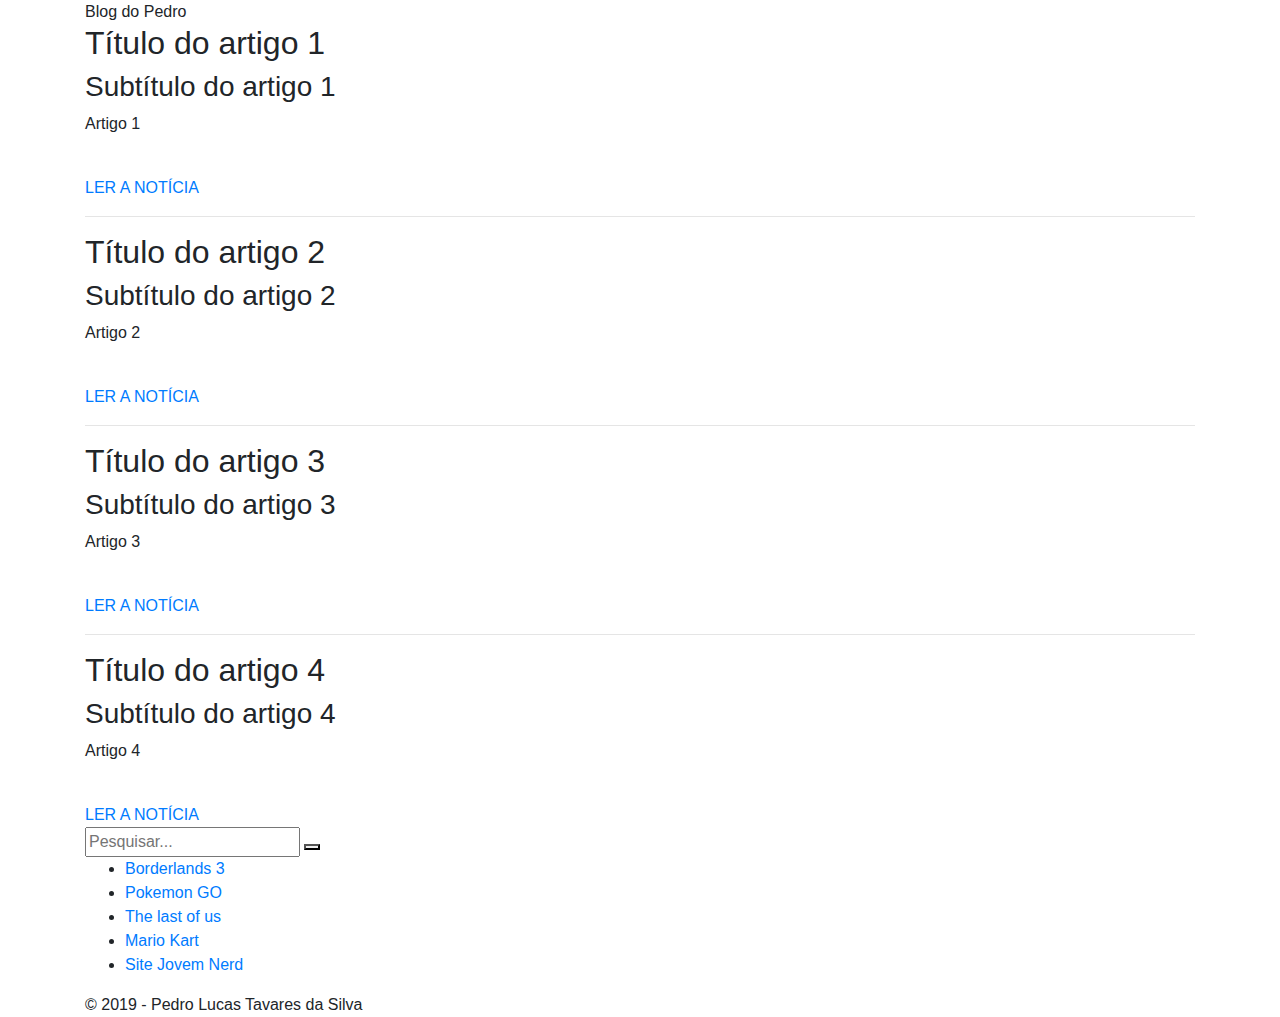
==== index.html @ 920e1dab "Primeiro commit" ====
<!DOCTYPE html>
<html lang="pt-br" dir="ltr">

<head>
    <meta charset="utf-8" />
    <title>Blog do Pedro - Quanta criatividade</title>
    <link rel="stylesheet" href="style.css" />
    <link href="https://fonts.googleapis.com/css?family=Amatic+SC&display=swap" rel="stylesheet" />
    <link href="https://fonts.googleapis.com/css?family=Amatic+SC|Julius+Sans+One&display=swap" rel="stylesheet" />
    <link href="https://fonts.googleapis.com/css?family=Montserrat&display=swap" rel="stylesheet" />
    <link rel="stylesheet" href="https://use.fontawesome.com/releases/v5.6.3/css/all.css"
        integrity="sha384-UHRtZLI+pbxtHCWp1t77Bi1L4ZtiqrqD80Kn4Z8NTSRyMA2Fd33n5dQ8lWUE00s/" crossorigin="anonymous" />
    <link rel="stylesheet" href="https://stackpath.bootstrapcdn.com/bootstrap/4.3.1/css/bootstrap.min.css"
        integrity="sha384-ggOyR0iXCbMQv3Xipma34MD+dH/1fQ784/j6cY/iJTQUOhcWr7x9JvoRxT2MZw1T" crossorigin="anonymous">
    <script src="https://stackpath.bootstrapcdn.com/bootstrap/4.3.1/js/bootstrap.min.js"
        integrity="sha384-JjSmVgyd0p3pXB1rRibZUAYoIIy6OrQ6VrjIEaFf/nJGzIxFDsf4x0xIM+B07jRM"
        crossorigin="anonymous"></script>

</head>

<body>
    <div class="container">
        <header>Blog do Pedro</header>
        <!--  filho -->
        <div class="content">



            <main>
                <article class="artigo" id="artigo1">
                    <h2>Título do artigo 1</h2>
                    <h3>
                        Subtítulo do artigo 1
                    </h3>
                    <p>
                        Artigo 1
                    </p>
                    <div>
                        <img src="https://uploads.jovemnerd.com.br/wp-content/uploads/2019/09/borderlands-3-review-760x428.jpg"
                            alt="" />
                    </div>
                    <a target="_blank" href="https://jovemnerd.com.br/nerdbunker/borderlands-3-review/">LER A
                        NOTÍCIA</a>
                </article>
                <hr />
                <article class="artigo" id="artigo2">
                    <h2>Título do artigo 2</h2>
                    <h3>
                        Subtítulo do artigo 2
                    </h3>
                    <p>
                        Artigo 2
                    </p>
                    <div>
                        <img src="https://uploads.jovemnerd.com.br/wp-content/uploads/2019/09/pokemon-go-faturamento-176-milhoes-760x428.png"
                            alt="" />
                    </div>
                    <a target="_blank"
                        href="https://jovemnerd.com.br/nerdbunker/pokemon-go-tem-seu-melhor-mes-desde-o-lancamento/">LER
                        A
                        NOTÍCIA</a>
                </article>
                <hr />
                <article class="artigo" id="artigo3">
                    <h2>
                        Título do artigo 3
                    </h2>
                    <h3>
                        Subtítulo do artigo 3
                    </h3>
                    <p>
                        Artigo 3
                    </p>
                    <div>
                        <img src="https://uploads.jovemnerd.com.br/wp-content/uploads/2019/09/the-last-of-us-e-mlb-the-show-19-sao-os-jogos-da-ps-plus-de-outubro-760x428.jpg"
                            alt="" />
                    </div>
                    <a target="_blank"
                        href="https://jovemnerd.com.br/nerdbunker/the-last-of-us-naughty-dog-divulga-video-que-mostra-a-evolucao-do-visual-de-ellie/">LER
                        A NOTÍCIA</a>
                </article>
                <hr />
                <article class="artigo" id="artigo4">
                    <h2>
                        Título do artigo 4
                    </h2>
                    <h3>
                        Subtítulo do artigo 4
                    </h3>
                    <p>
                        Artigo 4
                    </p>
                    <div>
                        <img src="https://uploads.jovemnerd.com.br/wp-content/uploads/2019/09/mario-kart-tour-recorde-downloads-760x428.png"
                            alt="" />
                    </div>
                    <a target="_blank"
                        href="https://uploads.jovemnerd.com.br/wp-content/uploads/2019/09/mario-kart-tour-recorde-downloads-760x428.png">LER
                        A NOTÍCIA</a>
                </article>
            </main>
            <aside class="lado">
                <div class="pesquisar">
                    <form action="http://www.google.com/search" method="get" target="_blank">
                        <input type="text" class="pesquisar-txt" name="q" placeholder="Pesquisar..." />
                        <button class="pesquisar-btn" type="submit">
                            <i class="fas fa-search"></i>
                        </button>
                    </form>

                </div>
                <ul>
                    <li><a href="#artigo1">Borderlands 3</a></li>
                    <li><a href="#artigo2">Pokemon GO</a></li>
                    <li><a href="#artigo3">The last of us</a></li>
                    <li><a href="#artigo4">Mario Kart</a></li>
                    <li>
                        <a target="_blank" href="https://jovemnerd.com.br">Site Jovem Nerd</a>
                    </li>
                </ul>
            </aside>
        </div>
        <footer>
            &copy; 2019 - Pedro Lucas Tavares da Silva
        </footer>
    </div>
</body>

</html>
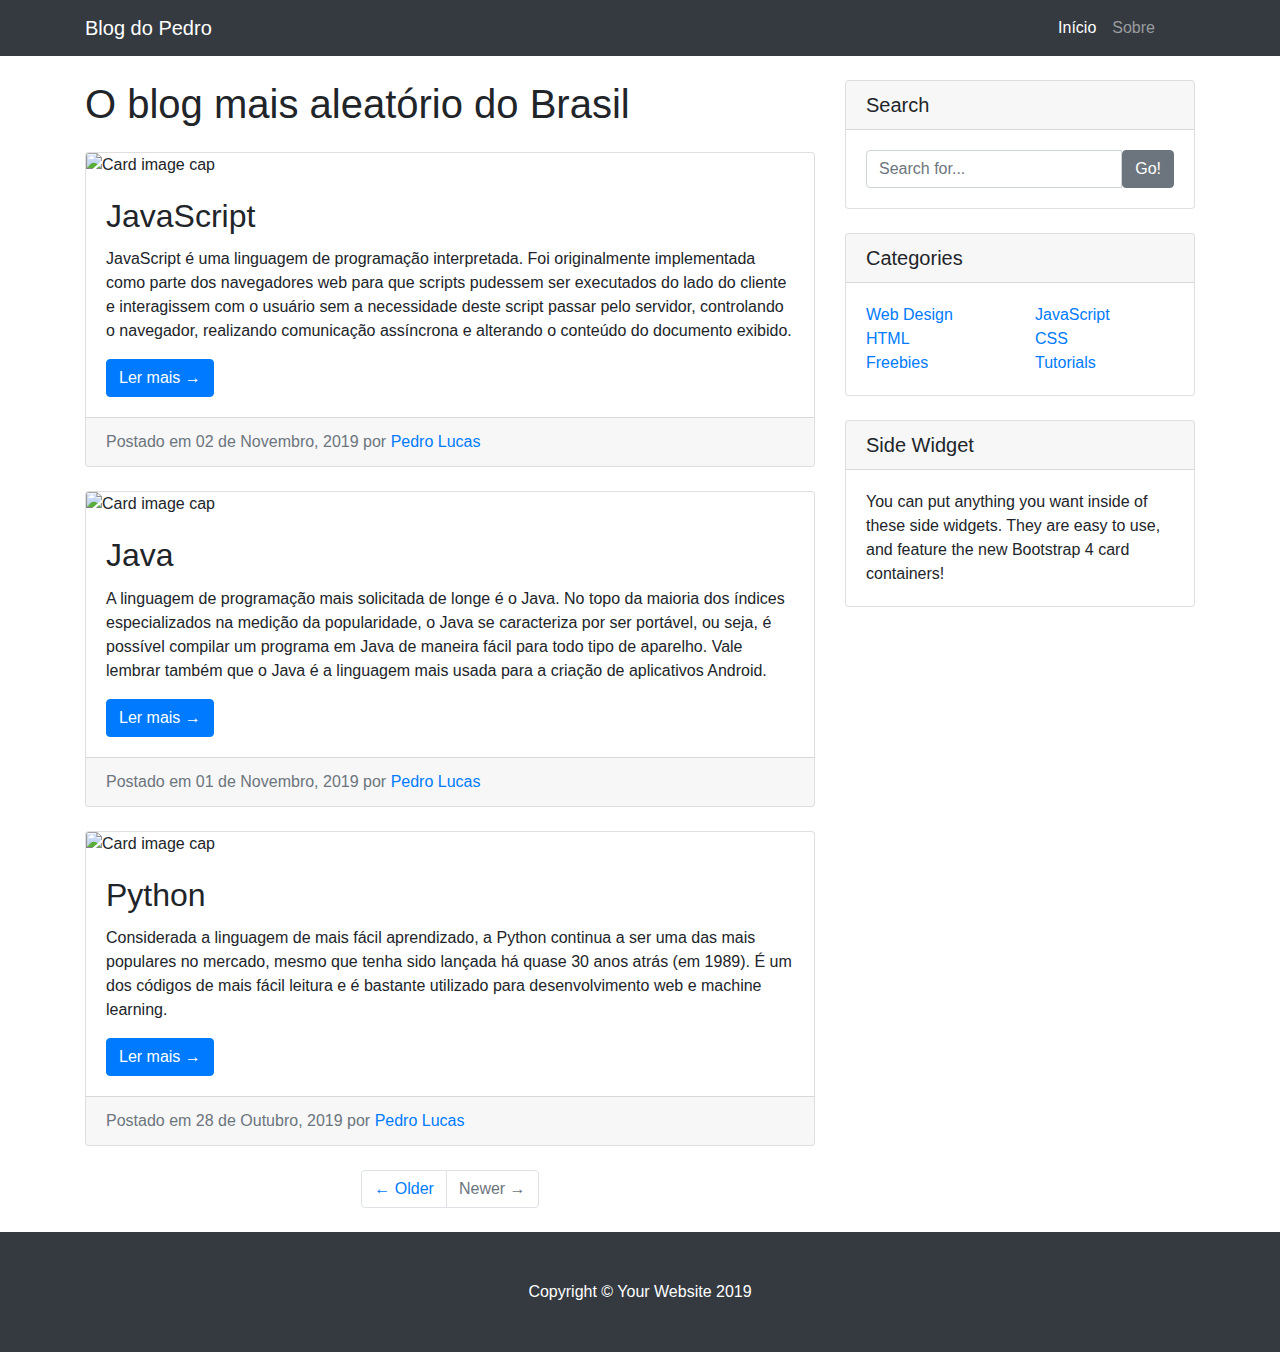
==== commit ed1e0d68: "Blog quase pronto" ====
--- a/index.html
+++ b/index.html
@@ -1,129 +1,139 @@
 <!DOCTYPE html>
-<html lang="pt-br" dir="ltr">
+
+<html lang="pt-br">
 
 <head>
-    <meta charset="utf-8" />
-    <title>Blog do Pedro - Quanta criatividade</title>
-    <link rel="stylesheet" href="style.css" />
-    <link href="https://fonts.googleapis.com/css?family=Amatic+SC&display=swap" rel="stylesheet" />
-    <link href="https://fonts.googleapis.com/css?family=Amatic+SC|Julius+Sans+One&display=swap" rel="stylesheet" />
-    <link href="https://fonts.googleapis.com/css?family=Montserrat&display=swap" rel="stylesheet" />
-    <link rel="stylesheet" href="https://use.fontawesome.com/releases/v5.6.3/css/all.css"
-        integrity="sha384-UHRtZLI+pbxtHCWp1t77Bi1L4ZtiqrqD80Kn4Z8NTSRyMA2Fd33n5dQ8lWUE00s/" crossorigin="anonymous" />
-    <link rel="stylesheet" href="https://stackpath.bootstrapcdn.com/bootstrap/4.3.1/css/bootstrap.min.css"
-        integrity="sha384-ggOyR0iXCbMQv3Xipma34MD+dH/1fQ784/j6cY/iJTQUOhcWr7x9JvoRxT2MZw1T" crossorigin="anonymous">
-    <script src="https://stackpath.bootstrapcdn.com/bootstrap/4.3.1/js/bootstrap.min.js"
-        integrity="sha384-JjSmVgyd0p3pXB1rRibZUAYoIIy6OrQ6VrjIEaFf/nJGzIxFDsf4x0xIM+B07jRM"
-        crossorigin="anonymous"></script>
-
+  <meta charset="utf-8">
+  <meta name="viewport" content="width=device-width, initial-scale=1, shrink-to-fit=no">
+  <meta name="description" content="">
+  <meta name="author" content="">
+  <title>Blog do Pedro</title>
+  <link rel="stylesheet" href="https://stackpath.bootstrapcdn.com/bootstrap/4.3.1/css/bootstrap.min.css"
+    integrity="sha384-ggOyR0iXCbMQv3Xipma34MD+dH/1fQ784/j6cY/iJTQUOhcWr7x9JvoRxT2MZw1T" crossorigin="anonymous">
+  <link href="css/blog-home.css" rel="stylesheet">
 </head>
 
 <body>
+  <nav class="navbar navbar-expand-lg navbar-dark bg-dark fixed-top">
     <div class="container">
-        <header>Blog do Pedro</header>
-        <!--  filho -->
-        <div class="content">
+      <a class="navbar-brand" href="#">Blog do Pedro</a>
+      <button class="navbar-toggler" type="button" data-toggle="collapse" data-target="#navbarResponsive"
+        aria-controls="navbarResponsive" aria-expanded="false" aria-label="Toggle navigation">
+        <span class="navbar-toggler-icon"></span>
+      </button>
+      <div class="collapse navbar-collapse" id="navbarResponsive">
+        <ul class="navbar-nav ml-auto">
+          <li class="nav-item active"> <a class="nav-link" href="#">Início<span class="sr-only">(current)</span> </a>
+          </li>
+          <li class="nav-item"> <a class="nav-link" href="#">Sobre</a> </li>
+          <li class="nav-item"> <a class="nav-link" href="#"></a> </li>
+          <li class="nav-item"> <a class="nav-link" href="#"></a> </li>
+        </ul>
+      </div>
+    </div>
+  </nav>
+  <div class="container">
+    <div class="row">
+      <div class="col-md-8">
+        <h1 class="my-4">O blog mais aleatório do Brasil</h1>
+        <div class="card mb-4"> <img class="card-img-top"
+            src="https://dkrn4sk0rn31v.cloudfront.net/2018/03/01133925/javascript.png" alt="Card image cap">
+          <div class="card-body">
+            <h2 class="card-title">JavaScript</h2>
+            <p class="card-text">JavaScript é uma linguagem de programação interpretada. Foi originalmente implementada
+              como parte dos navegadores web
+              para que scripts pudessem ser executados do lado do cliente e interagissem com o usuário sem a necessidade
+              deste script
+              passar pelo servidor, controlando o navegador, realizando comunicação assíncrona e alterando o conteúdo do
+              documento
+              exibido.</p> <a href="#" class="btn btn-primary">Ler mais &rarr;</a>
+          </div>
+          <div class="card-footer text-muted">Postado em 02 de Novembro, 2019 por <a href="#">Pedro Lucas</a> </div>
+        </div>
+        <div class="card mb-4"> <img class="card-img-top"
+            src="https://s3.amazonaws.com/blog-geek-midia/wp-content/uploads/2018/04/03114414/java-860x418-750x410.png"
+            alt="Card image cap">
+          <div class="card-body">
+            <h2 class="card-title">Java</h2>
+            <p class="card-text">A linguagem de programação mais solicitada de longe é o Java. No topo da maioria dos
+              índices especializados na medição
+              da popularidade, o Java se caracteriza por ser portável, ou seja, é possível compilar um programa em Java
+              de maneira
+              fácil para todo tipo de aparelho. Vale lembrar também que o Java é a linguagem mais usada para a criação
+              de aplicativos
+              Android.</p> <a href="#" class="btn btn-primary">Ler mais &rarr;</a>
+          </div>
+          <div class="card-footer text-muted">Postado em 01 de Novembro, 2019 por <a href="#">Pedro Lucas</a> </div>
+        </div>
+        <div class="card mb-4"> <img class="card-img-top"
+            src="https://www.dev-cafe.org/wp-content/uploads/2018/08/python-logo-3.6-650x433.gif" alt="Card image cap">
+          <div class="card-body">
+            <h2 class="card-title">Python</h2>
+            <p class="card-text">Considerada a linguagem de mais fácil aprendizado, a Python continua a ser uma das mais
+              populares no mercado, mesmo que
+              tenha sido lançada há quase 30 anos atrás (em 1989). É um dos códigos de mais fácil leitura e é bastante
+              utilizado para
+              desenvolvimento web e machine learning.</p> <a href="#" class="btn btn-primary">Ler mais &rarr;</a>
+          </div>
+          <div class="card-footer text-muted">Postado em 28 de Outubro, 2019 por <a href="#">Pedro Lucas</a> </div>
+        </div>
+        <ul class="pagination justify-content-center mb-4">
+          <li class="page-item"> <a class="page-link" href="#">&larr; Older</a> </li>
+          <li class="page-item disabled"> <a class="page-link" href="#">Newer &rarr;</a> </li>
+        </ul>
+      </div>
+      <div class="col-md-4">
+        <div class="card my-4">
+          <h5 class="card-header">Search</h5>
+          <div class="card-body">
+            <div class="input-group"> <input type="text" class="form-control" placeholder="Search for..."> <span
+                class="input-group-btn"> <button class="btn btn-secondary" type="button">Go!</button> </span> </div>
+          </div>
+        </div>
+        <div class="card my-4">
+          <h5 class="card-header">Categories</h5>
+          <div class="card-body">
+            <div class="row">
+              <div class="col-lg-6">
+                <ul class="list-unstyled mb-0">
+                  <li> <a href="#">Web Design</a> </li>
+                  <li> <a href="#">HTML</a> </li>
+                  <li> <a href="#">Freebies</a> </li>
+                </ul>
+              </div>
+              <div class="col-lg-6">
+                <ul class="list-unstyled mb-0">
+                  <li> <a href="#">JavaScript</a> </li>
+                  <li> <a href="#">CSS</a> </li>
+                  <li> <a href="#">Tutorials</a> </li>
+                </ul>
+              </div>
+            </div>
+          </div>
+        </div>
+        <div class="card my-4">
+          <h5 class="card-header">Side Widget</h5>
+          <div class="card-body"> You can put anything you want inside of these side widgets. They are easy to use, and
+            feature the new Bootstrap 4 card containers! </div>
+        </div>
+      </div>
+    </div>
+  </div>
 
-
-
-            <main>
-                <article class="artigo" id="artigo1">
-                    <h2>Título do artigo 1</h2>
-                    <h3>
-                        Subtítulo do artigo 1
-                    </h3>
-                    <p>
-                        Artigo 1
-                    </p>
-                    <div>
-                        <img src="https://uploads.jovemnerd.com.br/wp-content/uploads/2019/09/borderlands-3-review-760x428.jpg"
-                            alt="" />
-                    </div>
-                    <a target="_blank" href="https://jovemnerd.com.br/nerdbunker/borderlands-3-review/">LER A
-                        NOTÍCIA</a>
-                </article>
-                <hr />
-                <article class="artigo" id="artigo2">
-                    <h2>Título do artigo 2</h2>
-                    <h3>
-                        Subtítulo do artigo 2
-                    </h3>
-                    <p>
-                        Artigo 2
-                    </p>
-                    <div>
-                        <img src="https://uploads.jovemnerd.com.br/wp-content/uploads/2019/09/pokemon-go-faturamento-176-milhoes-760x428.png"
-                            alt="" />
-                    </div>
-                    <a target="_blank"
-                        href="https://jovemnerd.com.br/nerdbunker/pokemon-go-tem-seu-melhor-mes-desde-o-lancamento/">LER
-                        A
-                        NOTÍCIA</a>
-                </article>
-                <hr />
-                <article class="artigo" id="artigo3">
-                    <h2>
-                        Título do artigo 3
-                    </h2>
-                    <h3>
-                        Subtítulo do artigo 3
-                    </h3>
-                    <p>
-                        Artigo 3
-                    </p>
-                    <div>
-                        <img src="https://uploads.jovemnerd.com.br/wp-content/uploads/2019/09/the-last-of-us-e-mlb-the-show-19-sao-os-jogos-da-ps-plus-de-outubro-760x428.jpg"
-                            alt="" />
-                    </div>
-                    <a target="_blank"
-                        href="https://jovemnerd.com.br/nerdbunker/the-last-of-us-naughty-dog-divulga-video-que-mostra-a-evolucao-do-visual-de-ellie/">LER
-                        A NOTÍCIA</a>
-                </article>
-                <hr />
-                <article class="artigo" id="artigo4">
-                    <h2>
-                        Título do artigo 4
-                    </h2>
-                    <h3>
-                        Subtítulo do artigo 4
-                    </h3>
-                    <p>
-                        Artigo 4
-                    </p>
-                    <div>
-                        <img src="https://uploads.jovemnerd.com.br/wp-content/uploads/2019/09/mario-kart-tour-recorde-downloads-760x428.png"
-                            alt="" />
-                    </div>
-                    <a target="_blank"
-                        href="https://uploads.jovemnerd.com.br/wp-content/uploads/2019/09/mario-kart-tour-recorde-downloads-760x428.png">LER
-                        A NOTÍCIA</a>
-                </article>
-            </main>
-            <aside class="lado">
-                <div class="pesquisar">
-                    <form action="http://www.google.com/search" method="get" target="_blank">
-                        <input type="text" class="pesquisar-txt" name="q" placeholder="Pesquisar..." />
-                        <button class="pesquisar-btn" type="submit">
-                            <i class="fas fa-search"></i>
-                        </button>
-                    </form>
-
-                </div>
-                <ul>
-                    <li><a href="#artigo1">Borderlands 3</a></li>
-                    <li><a href="#artigo2">Pokemon GO</a></li>
-                    <li><a href="#artigo3">The last of us</a></li>
-                    <li><a href="#artigo4">Mario Kart</a></li>
-                    <li>
-                        <a target="_blank" href="https://jovemnerd.com.br">Site Jovem Nerd</a>
-                    </li>
-                </ul>
-            </aside>
-        </div>
-        <footer>
-            &copy; 2019 - Pedro Lucas Tavares da Silva
-        </footer>
+  <footer class="py-5 bg-dark">
+    <div class="container">
+      <p class="m-0 text-center text-white">Copyright &copy; Your Website 2019</p>
     </div>
+  </footer>
+  <script src="https://code.jquery.com/jquery-3.3.1.slim.min.js"
+    integrity="sha384-q8i/X+965DzO0rT7abK41JStQIAqVgRVzpbzo5smXKp4YfRvH+8abtTE1Pi6jizo"
+    crossorigin="anonymous"></script>
+  <script src="https://cdnjs.cloudflare.com/ajax/libs/popper.js/1.14.7/umd/popper.min.js"
+    integrity="sha384-UO2eT0CpHqdSJQ6hJty5KVphtPhzWj9WO1clHTMGa3JDZwrnQq4sF86dIHNDz0W1"
+    crossorigin="anonymous"></script>
+  <script src="https://stackpath.bootstrapcdn.com/bootstrap/4.3.1/js/bootstrap.min.js"
+    integrity="sha384-JjSmVgyd0p3pXB1rRibZUAYoIIy6OrQ6VrjIEaFf/nJGzIxFDsf4x0xIM+B07jRM"
+    crossorigin="anonymous"></script>
 </body>
 
 </html>--- a/css/blog-home.css
+++ b/css/blog-home.css
@@ -0,0 +1,8 @@
+/*!
+ * Start Bootstrap - Blog Home (https://startbootstrap.com/template-overviews/blog-home)
+ * Copyright 2013-2019 Start Bootstrap
+ * Licensed under MIT (https://github.com/BlackrockDigital/startbootstrap-blog-home/blob/master/LICENSE)
+ */
+body {
+  padding-top: 56px;
+}
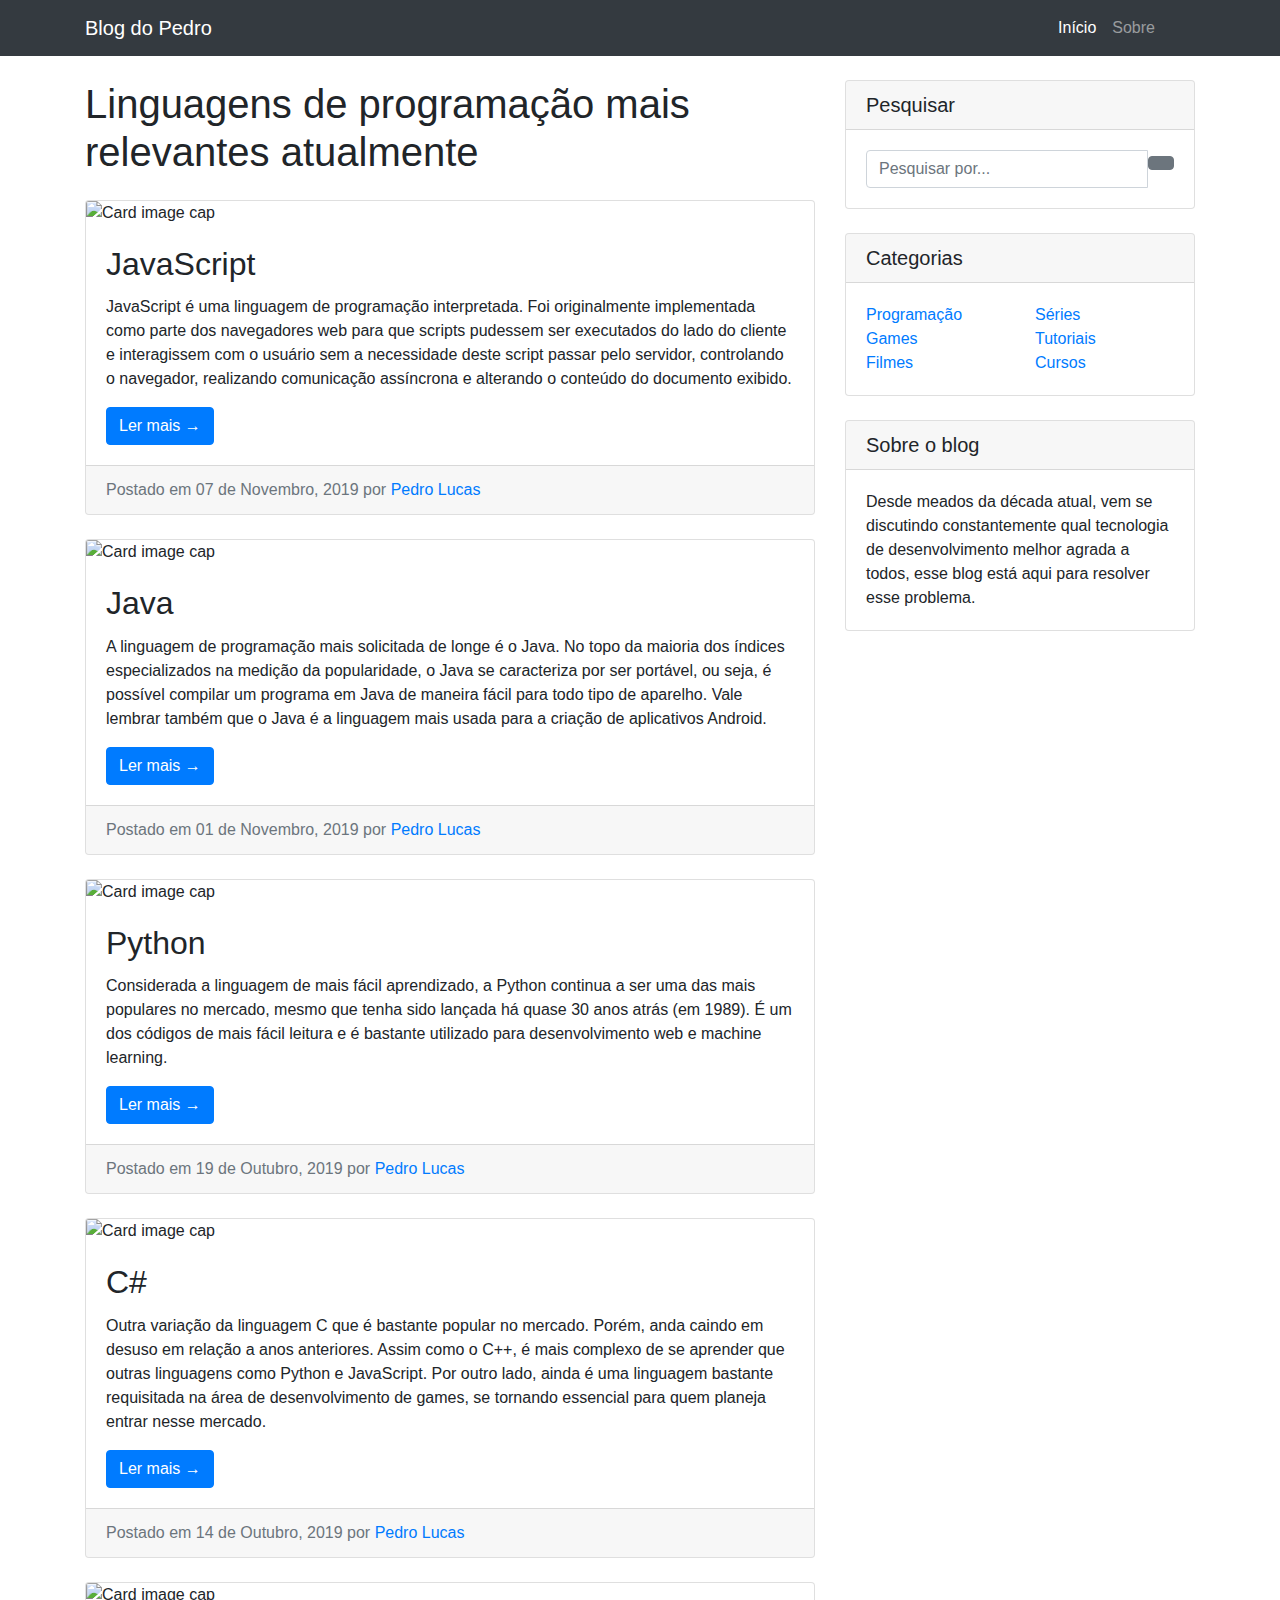
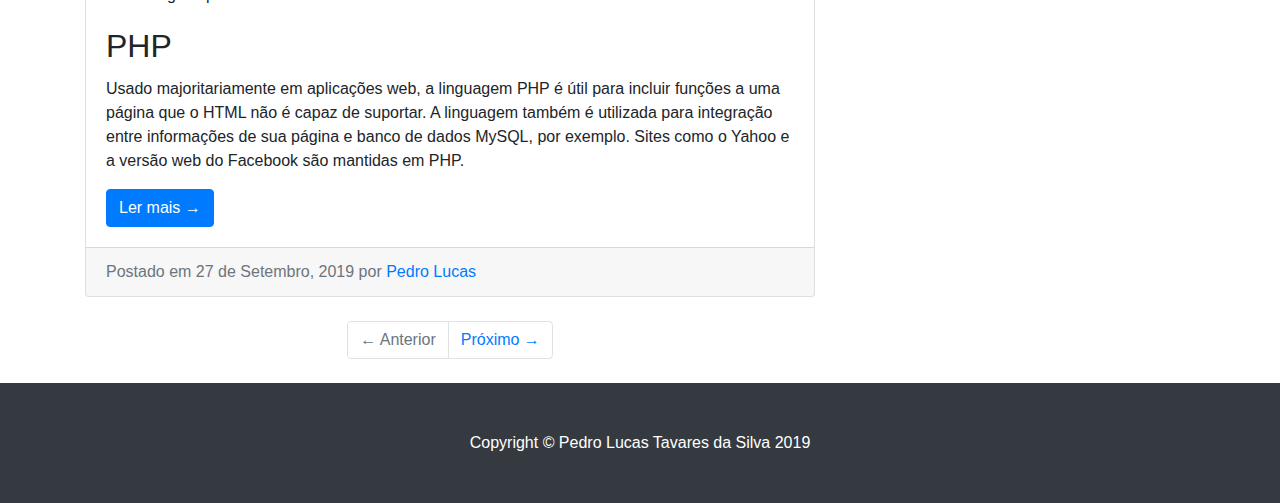
==== commit 3f8f2e2a: "blog mais quase pronto do que antes" ====
--- a/index.html
+++ b/index.html
@@ -10,7 +10,7 @@
   <title>Blog do Pedro</title>
   <link rel="stylesheet" href="https://stackpath.bootstrapcdn.com/bootstrap/4.3.1/css/bootstrap.min.css"
     integrity="sha384-ggOyR0iXCbMQv3Xipma34MD+dH/1fQ784/j6cY/iJTQUOhcWr7x9JvoRxT2MZw1T" crossorigin="anonymous">
-  <link href="css/blog-home.css" rel="stylesheet">
+  <link href="style.css" rel="stylesheet">
 </head>
 
 <body>
@@ -35,7 +35,7 @@
   <div class="container">
     <div class="row">
       <div class="col-md-8">
-        <h1 class="my-4">O blog mais aleatório do Brasil</h1>
+        <h1 class="my-4">Linguagens de programação mais relevantes atualmente</h1>
         <div class="card mb-4"> <img class="card-img-top"
             src="https://dkrn4sk0rn31v.cloudfront.net/2018/03/01133925/javascript.png" alt="Card image cap">
           <div class="card-body">
@@ -46,9 +46,12 @@
               deste script
               passar pelo servidor, controlando o navegador, realizando comunicação assíncrona e alterando o conteúdo do
               documento
-              exibido.</p> <a href="#" class="btn btn-primary">Ler mais &rarr;</a>
+              exibido.</p> <a target="blank" href="https://pt.wikipedia.org/wiki/JavaScript" class="btn btn-primary">Ler
+              mais
+              &rarr;</a>
           </div>
-          <div class="card-footer text-muted">Postado em 02 de Novembro, 2019 por <a href="#">Pedro Lucas</a> </div>
+          <div class="card-footer text-muted">Postado em 07 de Novembro, 2019 por <a
+              href="https://github.com/PedroLucasBR">Pedro Lucas</a> </div>
         </div>
         <div class="card mb-4"> <img class="card-img-top"
             src="https://s3.amazonaws.com/blog-geek-midia/wp-content/uploads/2018/04/03114414/java-860x418-750x410.png"
@@ -61,9 +64,12 @@
               de maneira
               fácil para todo tipo de aparelho. Vale lembrar também que o Java é a linguagem mais usada para a criação
               de aplicativos
-              Android.</p> <a href="#" class="btn btn-primary">Ler mais &rarr;</a>
+              Android.</p> <a target="blank"
+              href="https://pt.wikipedia.org/wiki/Java_(linguagem_de_programa%C3%A7%C3%A3o)" class="btn btn-primary">Ler
+              mais &rarr;</a>
           </div>
-          <div class="card-footer text-muted">Postado em 01 de Novembro, 2019 por <a href="#">Pedro Lucas</a> </div>
+          <div class="card-footer text-muted">Postado em 01 de Novembro, 2019 por <a
+              href="https://github.com/PedroLucasBR">Pedro Lucas</a> </div>
         </div>
         <div class="card mb-4"> <img class="card-img-top"
             src="https://www.dev-cafe.org/wp-content/uploads/2018/08/python-logo-3.6-650x433.gif" alt="Card image cap">
@@ -73,48 +79,80 @@
               populares no mercado, mesmo que
               tenha sido lançada há quase 30 anos atrás (em 1989). É um dos códigos de mais fácil leitura e é bastante
               utilizado para
-              desenvolvimento web e machine learning.</p> <a href="#" class="btn btn-primary">Ler mais &rarr;</a>
+              desenvolvimento web e machine learning.</p> <a target="blank" href="https://pt.wikipedia.org/wiki/Python"
+              class="btn btn-primary">Ler mais &rarr;</a>
           </div>
-          <div class="card-footer text-muted">Postado em 28 de Outubro, 2019 por <a href="#">Pedro Lucas</a> </div>
+          <div class="card-footer text-muted">Postado em 19 de Outubro, 2019 por <a
+              href="https://github.com/PedroLucasBR">Pedro Lucas</a> </div>
+        </div>
+        <div class="card mb-4"> <img class="card-img-top"
+            src="https://4.bp.blogspot.com/-I0GiJqNB12s/WiCiQlnwslI/AAAAAAAAAmI/qDHOrF8miSYjF1Io3s8dGYm0C8eLodWDACLcBGAs/s1600/C%2523.jpg"
+            alt="Card image cap">
+          <div class="card-body">
+            <h2 class="card-title">C#</h2>
+            <p class="card-text">Outra variação da linguagem C que é bastante popular no mercado. Porém, anda caindo em
+              desuso em relação a anos anteriores. Assim como o C++, é mais complexo de se aprender que outras
+              linguagens como Python e JavaScript. Por outro lado, ainda é uma linguagem bastante requisitada na área de
+              desenvolvimento de games, se tornando essencial para quem planeja entrar nesse mercado.</p> <a
+              target="blank" href="https://pt.wikipedia.org/wiki/C_Sharp" class="btn btn-primary">Ler mais &rarr;</a>
+          </div>
+          <div class="card-footer text-muted">Postado em 14 de Outubro, 2019 por <a
+              href="https://github.com/PedroLucasBR">Pedro Lucas</a> </div>
+        </div>
+        <div class="card mb-4"> <img class="card-img-top"
+            src="https://static.imasters.com.br/wp-content/uploads/2018/06/22153245/php-post-1-768x403.png"
+            alt="Card image cap">
+          <div class="card-body">
+            <h2 class="card-title">PHP</h2>
+            <p class="card-text">Usado majoritariamente em aplicações web, a linguagem PHP é útil para incluir funções a
+              uma página que o HTML não é capaz de suportar. A linguagem também é utilizada para integração entre
+              informações de sua página e banco de dados MySQL, por exemplo. Sites como o Yahoo e a versão web do
+              Facebook são mantidas em PHP.</p> <a target="blank" href="https://pt.wikipedia.org/wiki/PHP"
+              class="btn btn-primary">Ler
+              mais &rarr;</a>
+          </div>
+          <div class="card-footer text-muted">Postado em 27 de Setembro, 2019 por <a
+              href="https://github.com/PedroLucasBR">Pedro Lucas</a> </div>
         </div>
         <ul class="pagination justify-content-center mb-4">
-          <li class="page-item"> <a class="page-link" href="#">&larr; Older</a> </li>
-          <li class="page-item disabled"> <a class="page-link" href="#">Newer &rarr;</a> </li>
+          <li class="page-item disabled"> <a class="page-link" href="#">&larr; Anterior</a> </li>
+          <li class="page-item"> <a class="page-link" href="#">Próximo &rarr;</a> </li>
         </ul>
       </div>
       <div class="col-md-4">
         <div class="card my-4">
-          <h5 class="card-header">Search</h5>
+          <h5 class="card-header">Pesquisar</h5>
           <div class="card-body">
-            <div class="input-group"> <input type="text" class="form-control" placeholder="Search for..."> <span
-                class="input-group-btn"> <button class="btn btn-secondary" type="button">Go!</button> </span> </div>
+            <div class="input-group"> <input type="text" class="form-control" placeholder="Pesquisar por..."> <span
+                class="input-group-btn"> <button class="btn btn-secondary" type="button"><i class="fas fa-search"></i>
+                </button> </span> </div>
           </div>
         </div>
         <div class="card my-4">
-          <h5 class="card-header">Categories</h5>
+          <h5 class="card-header">Categorias</h5>
           <div class="card-body">
             <div class="row">
               <div class="col-lg-6">
                 <ul class="list-unstyled mb-0">
-                  <li> <a href="#">Web Design</a> </li>
-                  <li> <a href="#">HTML</a> </li>
-                  <li> <a href="#">Freebies</a> </li>
+                  <li> <a href="#">Programação</a> </li>
+                  <li> <a href="#">Games</a> </li>
+                  <li> <a href="#">Filmes</a> </li>
                 </ul>
               </div>
               <div class="col-lg-6">
                 <ul class="list-unstyled mb-0">
-                  <li> <a href="#">JavaScript</a> </li>
-                  <li> <a href="#">CSS</a> </li>
-                  <li> <a href="#">Tutorials</a> </li>
+                  <li> <a href="#">Séries</a> </li>
+                  <li> <a href="#">Tutoriais</a> </li>
+                  <li> <a href="#">Cursos</a> </li>
                 </ul>
               </div>
             </div>
           </div>
         </div>
         <div class="card my-4">
-          <h5 class="card-header">Side Widget</h5>
-          <div class="card-body"> You can put anything you want inside of these side widgets. They are easy to use, and
-            feature the new Bootstrap 4 card containers! </div>
+          <h5 class="card-header">Sobre o blog</h5>
+          <div class="card-body"> Desde meados da década atual, vem se discutindo constantemente qual tecnologia de
+            desenvolvimento melhor agrada a todos, esse blog está aqui para resolver esse problema.</div>
         </div>
       </div>
     </div>
@@ -122,9 +160,10 @@
 
   <footer class="py-5 bg-dark">
     <div class="container">
-      <p class="m-0 text-center text-white">Copyright &copy; Your Website 2019</p>
+      <p class="m-0 text-center text-white">Copyright &copy; Pedro Lucas Tavares da Silva 2019</p>
     </div>
   </footer>
+  <script src="https://kit.fontawesome.com/a7288e7846.js" crossorigin="anonymous"></script>
   <script src="https://code.jquery.com/jquery-3.3.1.slim.min.js"
     integrity="sha384-q8i/X+965DzO0rT7abK41JStQIAqVgRVzpbzo5smXKp4YfRvH+8abtTE1Pi6jizo"
     crossorigin="anonymous"></script>
--- a/style.css
+++ b/style.css
@@ -0,0 +1,3 @@
+body {
+  padding-top: 56px;
+}
